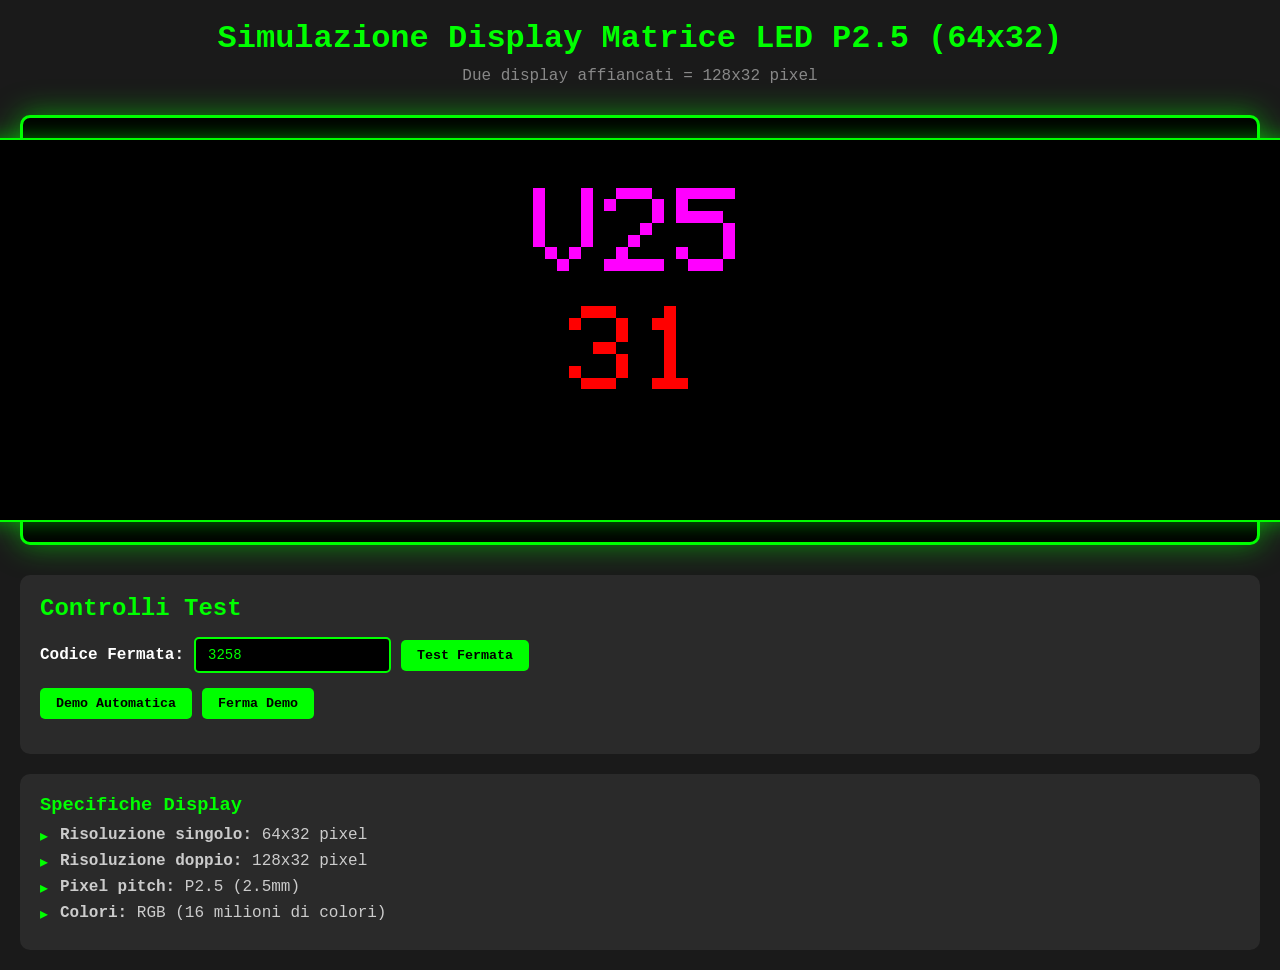
==== matrix-display.html @ 69335333 "Initial commit: Bus Tracker Barcelona con display matrice LED" ====
<!DOCTYPE html>
<html lang="it">
<head>
    <meta charset="UTF-8">
    <meta name="viewport" content="width=device-width, initial-scale=1.0">
    <title>Bus Tracker - Matrix Display Simulator</title>
    <link rel="stylesheet" href="matrix-styles.css">
</head>
<body>
    <div class="simulator-container">
        <h1>Simulazione Display Matrice LED P2.5 (64x32)</h1>
        <p class="subtitle">Due display affiancati = 128x32 pixel</p>
        
        <!-- Simulazione display doppio -->
        <div class="matrix-display-container">
            <canvas id="matrixCanvas" width="128" height="32"></canvas>
        </div>

        <!-- Controlli simulazione -->
        <div class="controls">
            <h2>Controlli Test</h2>
            <div class="control-group">
                <label>Codice Fermata:</label>
                <input type="text" id="testStopCode" value="3258" placeholder="3258">
                <button id="testBtn">Test Fermata</button>
            </div>
            <div class="control-group">
                <button id="demoBtn">Demo Automatica</button>
                <button id="stopDemoBtn">Ferma Demo</button>
            </div>
        </div>

        <!-- Info display -->
        <div class="info">
            <h3>Specifiche Display</h3>
            <ul>
                <li><strong>Risoluzione singolo:</strong> 64x32 pixel</li>
                <li><strong>Risoluzione doppio:</strong> 128x32 pixel</li>
                <li><strong>Pixel pitch:</strong> P2.5 (2.5mm)</li>
                <li><strong>Colori:</strong> RGB (16 milioni di colori)</li>
            </ul>
        </div>
    </div>

    <script src="config.js"></script>
    <script src="tmb-api.js"></script>
    <script src="pixel-font.js"></script>
    <script src="matrix-display.js"></script>
</body>
</html>
---- matrix-styles.css ----
* {
    margin: 0;
    padding: 0;
    box-sizing: border-box;
}

body {
    font-family: 'Courier New', monospace;
    background: #1a1a1a;
    color: #fff;
    padding: 20px;
}

.simulator-container {
    max-width: 1400px;
    margin: 0 auto;
}

h1 {
    text-align: center;
    color: #00ff00;
    margin-bottom: 10px;
    font-size: 2em;
}

.subtitle {
    text-align: center;
    color: #888;
    margin-bottom: 30px;
}

/* Container per il display matrice */
.matrix-display-container {
    display: flex;
    justify-content: center;
    margin: 30px 0;
    padding: 20px;
    background: #000;
    border-radius: 10px;
    border: 3px solid #00ff00;
    box-shadow: 0 0 30px rgba(0, 255, 0, 0.5);
}

/* Canvas del display matrice */
#matrixCanvas {
    border: 2px solid #00ff00;
    background: #000;
    image-rendering: pixelated;
    image-rendering: crisp-edges;
    image-rendering: -moz-crisp-edges;
    image-rendering: -webkit-crisp-edges;
    box-shadow: 
        0 0 20px rgba(0, 255, 0, 0.5),
        inset 0 0 30px rgba(0, 255, 0, 0.1);
    /* Simula griglia pixel LED */
    background-image: 
        repeating-linear-gradient(0deg, transparent, transparent 9px, rgba(0, 255, 0, 0.05) 9px, rgba(0, 255, 0, 0.05) 10px),
        repeating-linear-gradient(90deg, transparent, transparent 9px, rgba(0, 255, 0, 0.05) 9px, rgba(0, 255, 0, 0.05) 10px);
}

/* Display matrice LED simulato */
.matrix-display {
    width: 1280px;  /* 128 pixel * 10px = 1280px (scala 10:1) */
    height: 320px;  /* 32 pixel * 10px = 320px */
    background: #000;
    border: 3px solid #00ff00;
    position: relative;
    image-rendering: pixelated;
    image-rendering: crisp-edges;
    display: flex;
    flex-direction: column;
    padding: 15px;
    box-shadow: 
        0 0 20px rgba(0, 255, 0, 0.5),
        inset 0 0 30px rgba(0, 255, 0, 0.1);
    /* Simula l'effetto LED con pattern */
    background-image: 
        repeating-linear-gradient(0deg, transparent, transparent 9px, rgba(0, 255, 0, 0.03) 9px, rgba(0, 255, 0, 0.03) 10px),
        repeating-linear-gradient(90deg, transparent, transparent 9px, rgba(0, 255, 0, 0.03) 9px, rgba(0, 255, 0, 0.03) 10px);
}

/* Linea di separazione tra i due display */
.matrix-display::before {
    content: '';
    position: absolute;
    left: 50%;
    top: 0;
    bottom: 0;
    width: 2px;
    background: rgba(0, 255, 0, 0.3);
    transform: translateX(-50%);
    z-index: 1;
}

/* Stile per il testo sul display matrice */
.matrix-text {
    font-family: 'Courier New', monospace;
    font-weight: bold;
    color: #00ff00;
    text-shadow: 0 0 5px #00ff00;
    line-height: 1.2;
}

.matrix-header {
    font-size: 22px;
    color: #00ffff;
    text-align: center;
    margin-bottom: 10px;
    text-shadow: 0 0 8px #00ffff;
    letter-spacing: 2px;
    font-weight: bold;
}

.matrix-stop-info {
    font-size: 16px;
    color: #ffff00;
    margin-bottom: 12px;
    text-align: center;
    text-shadow: 0 0 5px #ffff00;
    letter-spacing: 1px;
}

.matrix-arrivals {
    flex: 1;
    display: flex;
    flex-direction: column;
    gap: 8px;
    justify-content: flex-start;
    padding-top: 5px;
}

.matrix-arrival-item {
    display: flex;
    align-items: center;
    justify-content: space-between;
    padding: 6px 10px;
    background: rgba(0, 255, 0, 0.08);
    border-left: 3px solid #00ff00;
    border-radius: 2px;
}

.matrix-line {
    font-size: 28px;
    font-weight: bold;
    color: #ff00ff;
    min-width: 70px;
    text-shadow: 0 0 8px #ff00ff;
    letter-spacing: 1px;
}

.matrix-destination {
    flex: 1;
    font-size: 14px;
    color: #ffffff;
    margin-left: 12px;
    text-overflow: ellipsis;
    overflow: hidden;
    white-space: nowrap;
    letter-spacing: 0.5px;
}

.matrix-time {
    font-size: 20px;
    font-weight: bold;
    color: #00ff00;
    min-width: 90px;
    text-align: right;
    text-shadow: 0 0 5px #00ff00;
    letter-spacing: 1px;
}

.matrix-time.soon {
    color: #ffaa00;
    text-shadow: 0 0 8px #ffaa00;
}

.matrix-time.now {
    color: #ff0000;
    text-shadow: 0 0 10px #ff0000;
    animation: blink 1s infinite;
}

@keyframes blink {
    0%, 100% { opacity: 1; }
    50% { opacity: 0.5; }
}

.matrix-no-arrivals {
    text-align: center;
    font-size: 18px;
    color: #888;
    padding: 20px;
}

.matrix-loading {
    text-align: center;
    font-size: 18px;
    color: #00ffff;
    padding: 20px;
    animation: pulse 1.5s infinite;
}

@keyframes pulse {
    0%, 100% { opacity: 1; }
    50% { opacity: 0.5; }
}

/* Controlli */
.controls {
    background: #2a2a2a;
    padding: 20px;
    border-radius: 10px;
    margin: 20px 0;
}

.controls h2 {
    color: #00ff00;
    margin-bottom: 15px;
}

.control-group {
    display: flex;
    align-items: center;
    gap: 10px;
    margin-bottom: 15px;
    flex-wrap: wrap;
}

.control-group label {
    color: #fff;
    font-weight: bold;
}

.control-group input {
    padding: 8px 12px;
    border: 2px solid #00ff00;
    background: #000;
    color: #00ff00;
    border-radius: 5px;
    font-family: 'Courier New', monospace;
    font-size: 14px;
}

.control-group button {
    padding: 8px 16px;
    background: #00ff00;
    color: #000;
    border: none;
    border-radius: 5px;
    font-weight: bold;
    cursor: pointer;
    font-family: 'Courier New', monospace;
    transition: all 0.3s;
}

.control-group button:hover {
    background: #00cc00;
    box-shadow: 0 0 10px rgba(0, 255, 0, 0.5);
}

.control-group button:active {
    transform: scale(0.95);
}

/* Info */
.info {
    background: #2a2a2a;
    padding: 20px;
    border-radius: 10px;
    margin-top: 20px;
}

.info h3 {
    color: #00ff00;
    margin-bottom: 10px;
}

.info ul {
    list-style: none;
    color: #ccc;
}

.info li {
    margin: 8px 0;
    padding-left: 20px;
    position: relative;
}

.info li:before {
    content: "▸";
    position: absolute;
    left: 0;
    color: #00ff00;
}

/* Responsive per visualizzazione più piccola */
@media (max-width: 1400px) {
    .matrix-display {
        transform: scale(0.8);
        transform-origin: center;
    }
}

@media (max-width: 1200px) {
    .matrix-display {
        transform: scale(0.6);
        transform-origin: center;
    }
}

@media (max-width: 900px) {
    .matrix-display {
        transform: scale(0.4);
        transform-origin: center;
    }
}
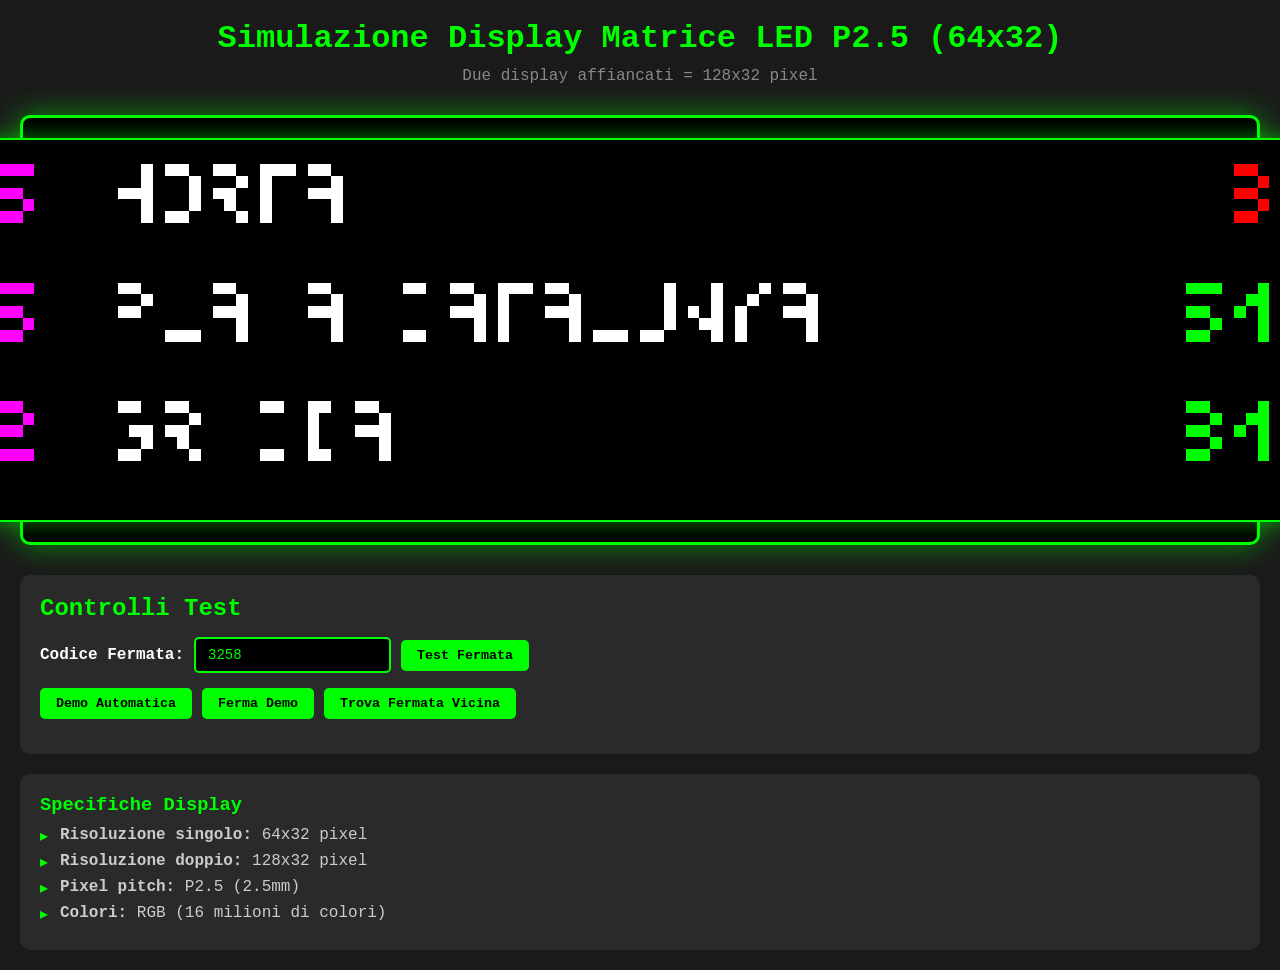
==== commit f4ce7b12: "Implementa logica combinata bus+metro: mostra arrivi più vicini in ordine temporale" ====
--- a/matrix-display.html
+++ b/matrix-display.html
@@ -27,6 +27,7 @@
             <div class="control-group">
                 <button id="demoBtn">Demo Automatica</button>
                 <button id="stopDemoBtn">Ferma Demo</button>
+                <button id="findNearestBtn">Trova Fermata Vicina</button>
             </div>
         </div>
 
@@ -42,7 +43,33 @@
         </div>
     </div>
 
-    <script src="config.js"></script>
+    <!-- Carica config.production.js PRIMA (per produzione/Vercel) -->
+    <!-- Poi config.example.js come fallback -->
+    <!-- config.js viene caricato solo in sviluppo locale -->
+    <script src="config.production.js"></script>
+    <script src="config.example.js"></script>
+    <script>
+        // Prova a caricare config.js solo se siamo in sviluppo locale
+        // Su Vercel/produzione, config.js non esiste quindi non lo carichiamo
+        // Usiamo un approccio sincrono per assicurarci che config.js sovrascriva tutto
+        (function() {
+            if (window.location.hostname === 'localhost' || window.location.hostname === '127.0.0.1') {
+                try {
+                    // Prova a caricare config.js in modo sincrono
+                    const xhr = new XMLHttpRequest();
+                    xhr.open('GET', 'config.js', false); // false = sincrono
+                    xhr.send();
+                    if (xhr.status === 200) {
+                        // Esegui il contenuto di config.js
+                        eval(xhr.responseText);
+                    }
+                } catch(e) {
+                    // config.js non esiste, va bene, usiamo config.production.js
+                    console.log('config.js non trovato, usando config.production.js');
+                }
+            }
+        })();
+    </script>
     <script src="tmb-api.js"></script>
     <script src="pixel-font.js"></script>
     <script src="matrix-display.js"></script>
